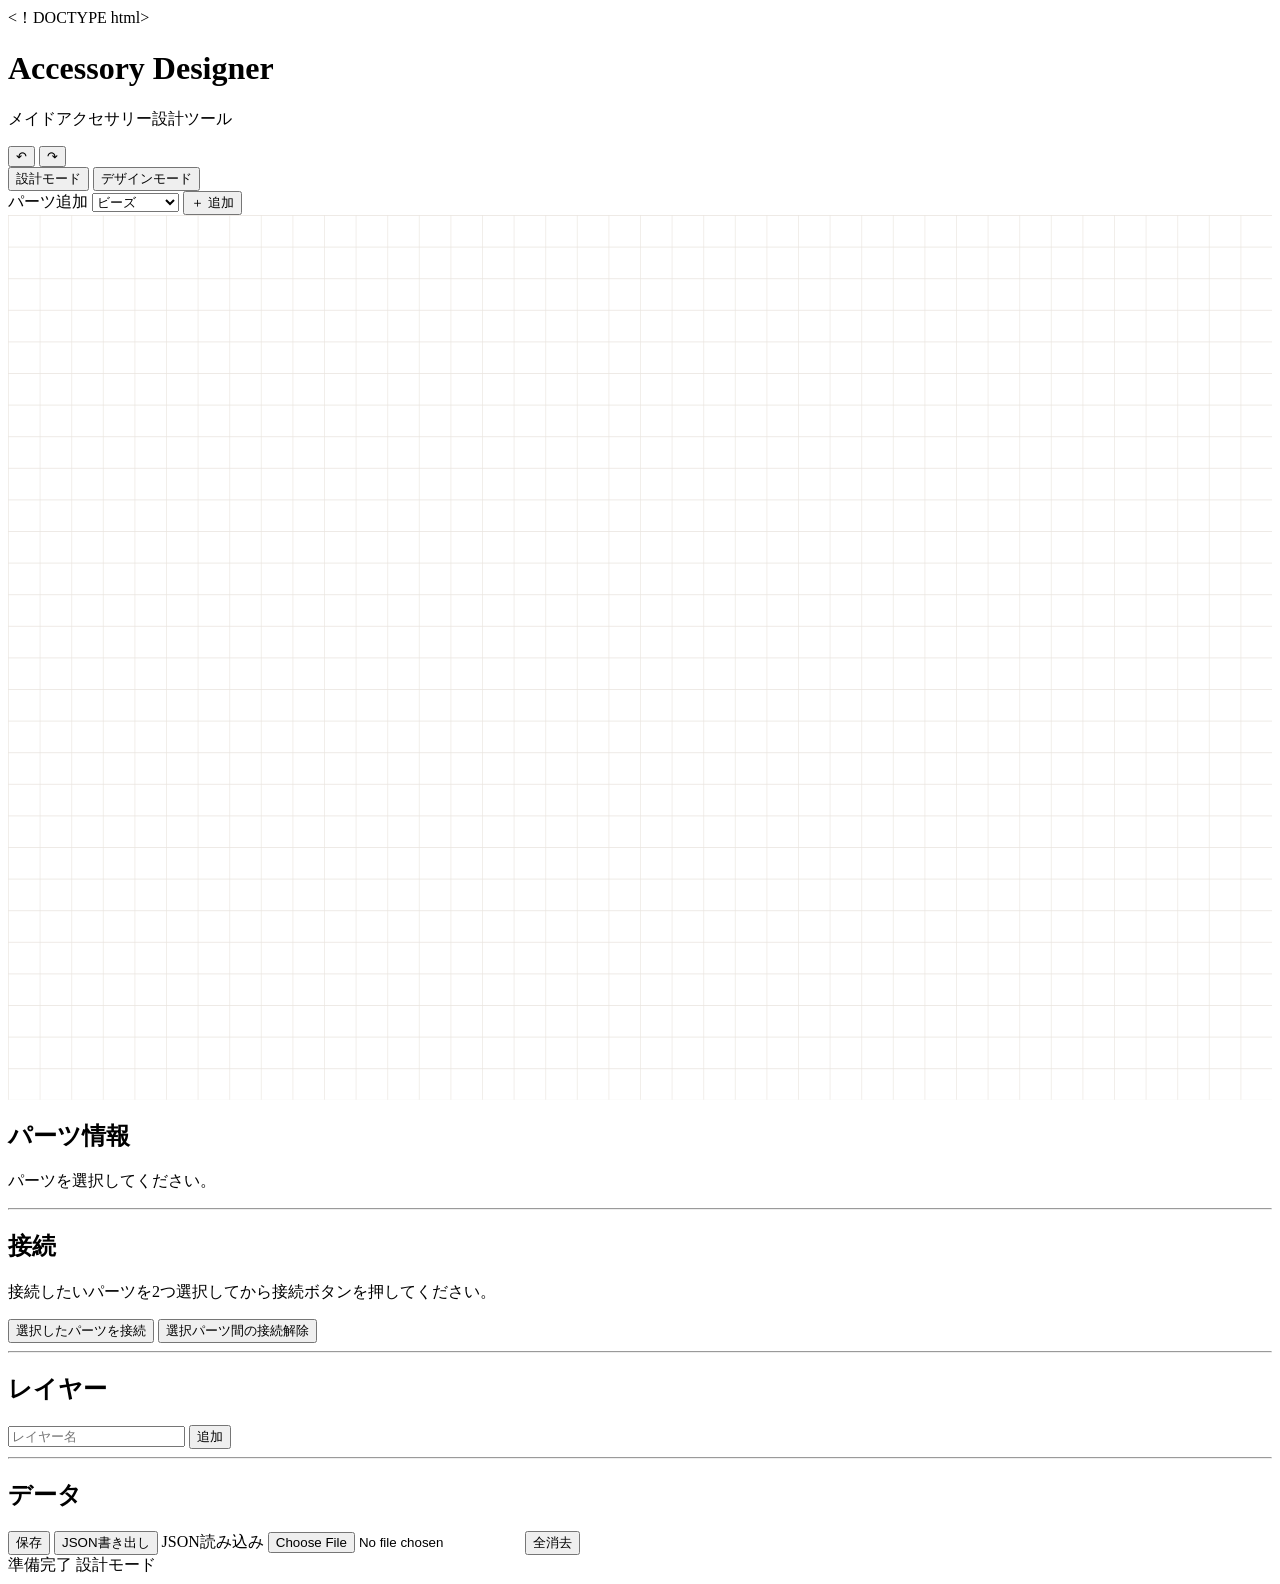
==== index.html @ 74d2172d "index.html を作成" ====
<！DOCTYPE html>

<html lang="ja">

<head>

  <meta charset="UTF-8">

  <meta name="viewport" content="width=device-width, initial-scale=1.0, viewport-fit=cover">

  <meta name="theme-color" content="#f7f4f0">

  <title>メイドアクセサリー設計</title>

  <link rel="stylesheet" href="styles.css">

</head>

<body>

  <header class="app-header">

    <div>

      <h1>Accessory Designer</h1>

      <p>メイドアクセサリー設計ツール</p>

    </div>

    <div class="header-actions">

      <button id="undoBtn" type="button" title="元に戻す">↶</button>

      <button id="redoBtn" type="button" title="やり直す">↷</button>

    </div>

  </header>

  <main>

    <nav class="mode-switch">

      <button id="designModeBtn" class="active" type="button">設計モード</button>

      <button id="freeModeBtn" type="button">デザインモード</button>

    </nav>

    <section class="toolbar">

      <div class="toolbar-group">

        <label for="partType">パーツ追加</label>

        <select id="partType">

          <option value="bead">ビーズ</option>

          <option value="pearl">パール</option>

          <option value="jumpRing">丸カン</option>

          <option value="pin">丸ピン</option>

          <option value="tPin">Tピン</option>

          <option value="ninePin">9ピン</option>

          <option value="chain">チェーン</option>

          <option value="charm">チャーム</option>

          <option value="other">その他金具</option>

        </select>

        <button id="addPartBtn" type="button">＋ 追加</button>

      </div>

    </section>

    <section class="workspace">

      <div class="canvas-wrap">

        <svg id="canvas"

             viewBox="0 0 1000 700"

             xmlns="http://www.w3.org/2000/svg"

             aria-label="アクセサリー設計キャンバス">

          <defs>

            <pattern id="gridPattern" width="25" height="25"

                     patternUnits="userSpaceOnUse">

              <path d="M 25 0 L 0 0 0 25"

                    fill="none" stroke="#e9e4de" stroke-width="1"/>

            </pattern>

          </defs>

          <rect width="1000" height="700" fill="#fff"/>

          <rect width="1000" height="700" fill="url(#gridPattern)"/>

          <g id="connectionLayer"></g>

          <g id="partLayer"></g>

        </svg>

      </div>

      <aside class="side-panel">

        <h2>パーツ情報</h2>

        <p id="selectionMessage">パーツを選択してください。</p>

        <div id="partEditor" hidden>

          <label for="partName">名前</label>

          <input id="partName" type="text">

          <label for="physicalWidth">実寸・幅（mm）</label>

          <input id="physicalWidth" type="number" min="0.1" step="0.1">

          <label for="physicalHeight">実寸・高さ（mm）</label>

          <input id="physicalHeight" type="number" min="0.1" step="0.1">

          <label for="displayScale">表示倍率</label>

          <input id="displayScale" type="number" min="0.1" max="10" step="0.1">

          <label for="partColor">色</label>

          <input id="partColor" type="color">

          <button id="applyPartBtn" type="button">変更を適用</button>

          <button id="duplicateBtn" type="button">複製</button>

          <button id="deleteBtn" class="danger" type="button">削除</button>

        </div>

        <hr>

        <h2>接続</h2>

        <p class="help">

          接続したいパーツを2つ選択してから接続ボタンを押してください。

        </p>

        <button id="connectBtn" type="button">選択したパーツを接続</button>

        <button id="disconnectBtn" type="button">選択パーツ間の接続解除</button>

        <hr>

        <h2>レイヤー</h2>

        <div id="layerList"></div>

        <div class="layer-actions">

          <input id="newLayerName" type="text" placeholder="レイヤー名">

          <button id="addLayerBtn" type="button">追加</button>

        </div>

        <hr>

        <h2>データ</h2>

        <button id="saveBtn" type="button">保存</button>

        <button id="exportBtn" type="button">JSON書き出し</button>

        <label class="file-label">

          JSON読み込み

          <input id="importFile" type="file" accept=".json,application/json">

        </label>

        <button id="resetBtn" class="danger" type="button">全消去</button>

      </aside>

    </section>

    <footer class="app-footer">

      <span id="statusMessage">準備完了</span>

      <span id="modeMessage">設計モード</span>

    </footer>

  </main>

  <script src="app.js"></script>

</body>

</html>
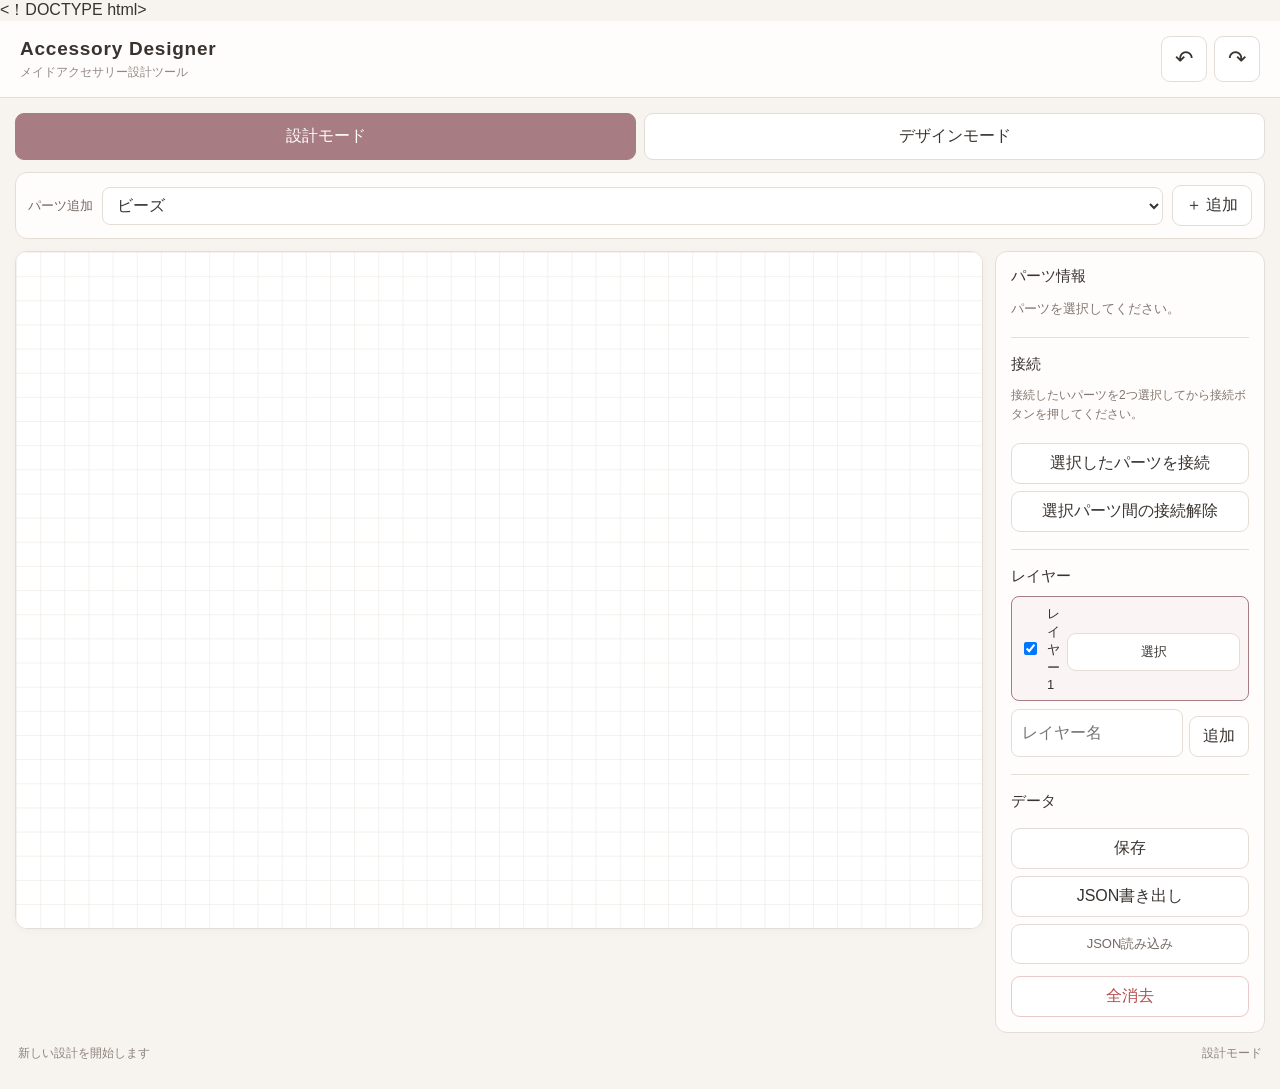
==== commit 28032569: "index.html を更新" ====
--- a/index.html
+++ b/index.html
@@ -12,7 +12,7 @@
 
   <title>メイドアクセサリー設計</title>
 
-  <link rel="stylesheet" href="styles.css">
+  <link rel="stylesheet" href="src/styles.css">
 
 </head>
 
@@ -216,7 +216,7 @@
 
   </main>
 
-  <script src="app.js"></script>
+  <script src="src/app.js"></script>
 
 </body>
 
--- a/src/styles.css
+++ b/src/styles.css
@@ -0,0 +1,349 @@
+
+:root {
+  font-family: -apple-system, BlinkMacSystemFont, "Segoe UI",
+    "Noto Sans JP", sans-serif;
+  color: #39332f;
+  background: #f7f4f0;
+  font-synthesis: none;
+  --accent: #a77c83;
+  --accent-dark: #805b63;
+  --border: #e4ddd6;
+  --panel: #fffdfb;
+  --danger: #b94d4d;
+}
+
+* {
+  box-sizing: border-box;
+}
+
+body {
+  margin: 0;
+  min-height: 100vh;
+  background: #f7f4f0;
+}
+
+button,
+input,
+select {
+  font: inherit;
+}
+
+button {
+  border: 1px solid var(--border);
+  border-radius: 9px;
+  padding: 9px 13px;
+  background: white;
+  color: inherit;
+  cursor: pointer;
+  transition: background 0.15s, border-color 0.15s;
+}
+
+button:hover {
+  border-color: var(--accent);
+  background: #faf3f3;
+}
+
+button:active {
+  transform: translateY(1px);
+}
+
+button.active {
+  background: var(--accent);
+  border-color: var(--accent);
+  color: white;
+}
+
+button.danger {
+  color: var(--danger);
+  border-color: #e8caca;
+}
+
+input,
+select {
+  width: 100%;
+  min-height: 38px;
+  border: 1px solid var(--border);
+  border-radius: 8px;
+  padding: 7px 10px;
+  background: white;
+  color: inherit;
+}
+
+input:focus,
+select:focus {
+  outline: 2px solid #d8b9bf;
+  border-color: var(--accent);
+}
+
+input[type="color"] {
+  padding: 3px;
+  min-height: 38px;
+}
+
+input[type="file"] {
+  display: none;
+}
+
+label {
+  display: block;
+  margin: 12px 0 5px;
+  font-size: 13px;
+  color: #746963;
+}
+
+.app-header {
+  display: flex;
+  justify-content: space-between;
+  align-items: center;
+  padding: 15px 20px;
+  background: var(--panel);
+  border-bottom: 1px solid var(--border);
+}
+
+.app-header h1 {
+  margin: 0;
+  font-size: 19px;
+  letter-spacing: 0.04em;
+}
+
+.app-header p {
+  margin: 4px 0 0;
+  color: #938780;
+  font-size: 12px;
+}
+
+.header-actions {
+  display: flex;
+  gap: 7px;
+}
+
+.header-actions button {
+  min-width: 42px;
+  font-size: 22px;
+}
+
+main {
+  width: 100%;
+  max-width: 1500px;
+  margin: auto;
+  padding: 15px;
+}
+
+.mode-switch {
+  display: flex;
+  gap: 8px;
+  margin-bottom: 12px;
+}
+
+.mode-switch button {
+  flex: 1;
+  padding: 12px;
+  font-weight: 600;
+}
+
+.toolbar {
+  padding: 12px;
+  margin-bottom: 12px;
+  background: var(--panel);
+  border: 1px solid var(--border);
+  border-radius: 12px;
+}
+
+.toolbar-group {
+  display: flex;
+  align-items: center;
+  gap: 9px;
+}
+
+.toolbar-group label {
+  margin: 0;
+  white-space: nowrap;
+}
+
+.toolbar-group select {
+  flex: 1;
+  min-width: 0;
+}
+
+.workspace {
+  display: grid;
+  grid-template-columns: minmax(0, 1fr) 270px;
+  gap: 12px;
+  align-items: start;
+}
+
+.canvas-wrap {
+  min-width: 0;
+  overflow: hidden;
+  border: 1px solid var(--border);
+  border-radius: 12px;
+  background: white;
+  box-shadow: 0 2px 8px #00000008;
+}
+
+#canvas {
+  display: block;
+  width: 100%;
+  height: auto;
+  touch-action: none;
+  user-select: none;
+}
+
+#canvas .part {
+  cursor: grab;
+}
+
+#canvas .part:active {
+  cursor: grabbing;
+}
+
+#canvas .part.selected {
+  stroke: var(--accent-dark);
+  stroke-width: 5;
+}
+
+#canvas .connection {
+  stroke: #9d8585;
+  stroke-width: 4;
+  fill: none;
+  pointer-events: none;
+}
+
+.side-panel {
+  padding: 15px;
+  background: var(--panel);
+  border: 1px solid var(--border);
+  border-radius: 12px;
+}
+
+.side-panel h2 {
+  margin: 0 0 10px;
+  font-size: 15px;
+}
+
+.side-panel p {
+  font-size: 13px;
+  line-height: 1.6;
+  color: #82766e;
+}
+
+.side-panel button {
+  width: 100%;
+  margin-top: 7px;
+}
+
+.side-panel hr {
+  border: none;
+  border-top: 1px solid var(--border);
+  margin: 17px 0;
+}
+
+.help {
+  font-size: 12px !important;
+}
+
+#partEditor[hidden] {
+  display: none;
+}
+
+.layer-item {
+  display: flex;
+  align-items: center;
+  gap: 7px;
+  margin: 7px 0;
+  padding: 8px;
+  border: 1px solid var(--border);
+  border-radius: 8px;
+  font-size: 13px;
+}
+
+.layer-item.active {
+  border-color: var(--accent);
+  background: #fbf4f5;
+}
+
+.layer-item input {
+  width: auto;
+  min-height: auto;
+}
+
+.layer-item span {
+  flex: 1;
+}
+
+.layer-actions {
+  display: flex;
+  gap: 6px;
+  margin-top: 8px;
+}
+
+.layer-actions input {
+  min-width: 0;
+  flex: 1;
+}
+
+.layer-actions button {
+  width: auto;
+  white-space: nowrap;
+}
+
+.file-label {
+  display: block;
+  text-align: center;
+  padding: 10px;
+  margin-top: 7px;
+  border: 1px solid var(--border);
+  border-radius: 9px;
+  background: white;
+  cursor: pointer;
+}
+
+.app-footer {
+  display: flex;
+  justify-content: space-between;
+  gap: 10px;
+  padding: 12px 3px;
+  color: #8d817a;
+  font-size: 12px;
+}
+
+@media (max-width: 760px) {
+  main {
+    padding: 9px;
+  }
+
+  .workspace {
+    grid-template-columns: 1fr;
+  }
+
+  .side-panel {
+    width: 100%;
+  }
+
+  .toolbar-group {
+    flex-wrap: wrap;
+  }
+
+  .toolbar-group label {
+    width: 100%;
+  }
+
+  .toolbar-group select {
+    flex: 1;
+  }
+
+  .app-header {
+    padding: 12px;
+  }
+}
+
+@media (max-width: 380px) {
+  .app-header h1 {
+    font-size: 16px;
+  }
+
+  .mode-switch button {
+    font-size: 12px;
+    padding: 10px 5px;
+  }
+}
